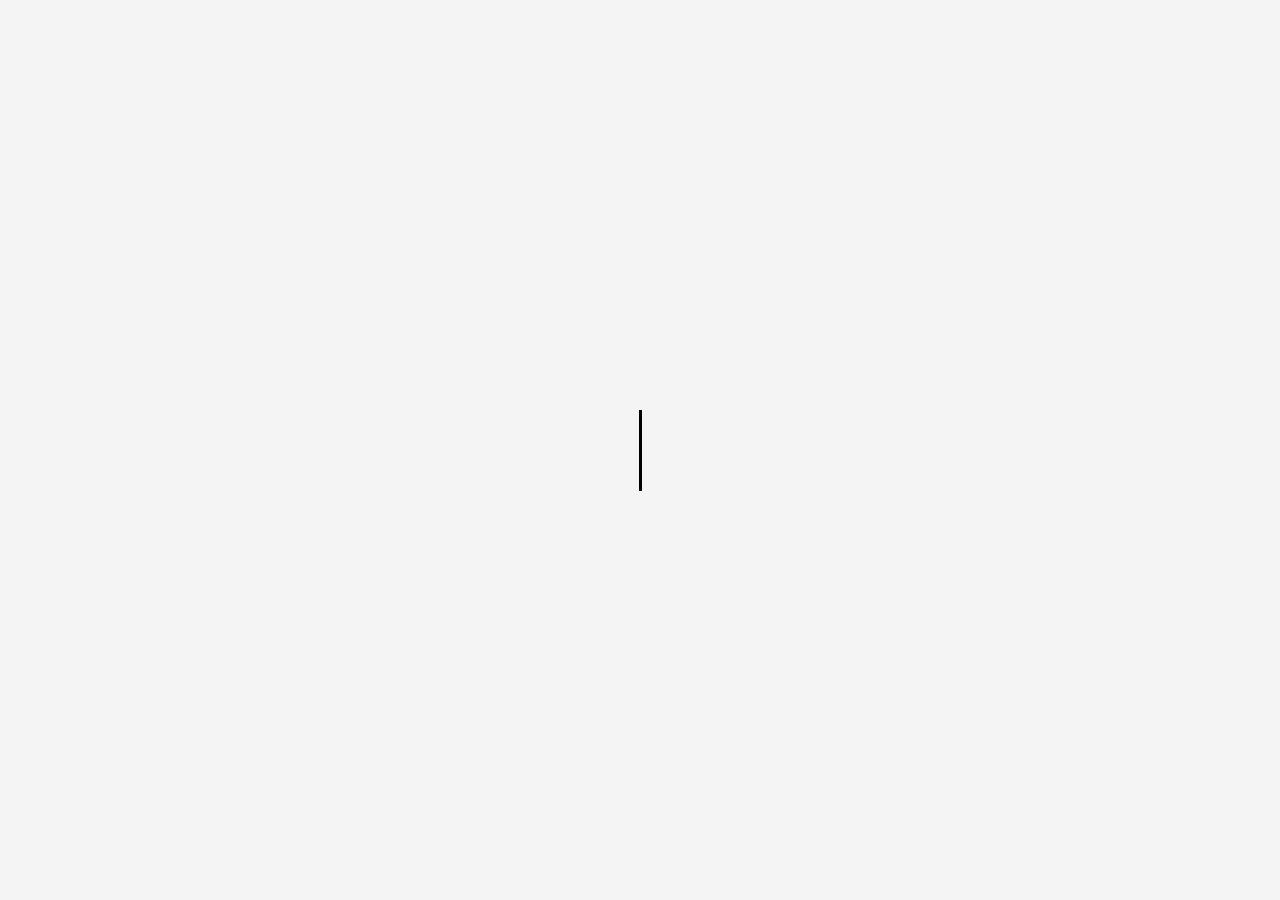
==== index.html @ 8138d73c "work in progress" ====
<!DOCTYPE html>
<html lang="en">
<head>
  <meta charset="UTF-8">
  <meta name="viewport" content="width=device-width, initial-scale=1.0">
  <title>Bhagya Che - Personal Blog</title>
  <link rel="stylesheet" href="styles.css">
</head>
<body>
  <div class="container">
    <div class="typewriter line1">Bhagya Che</div>
    <div class="typewriter line2">PhD Student at McGill</div>
    <div class="typewriter line3">This is my personal blog coming soon</div>
  </div>
</body>
</html>
---- styles.css ----
body {
    font-family: 'Courier New', monospace;
    background-color: #f4f4f4;
    display: flex;
    justify-content: center;
    align-items: center;
    height: 100vh;
    margin: 0;
  }
  
  .container {
    text-align: center;
  }
  
  .typewriter {
    font-size: 24px;
    font-weight: bold;
    border-right: 3px solid black;
    white-space: nowrap;
    overflow: hidden;
  }
  
  /* Blink animation for the cursor */
  @keyframes blink {
    50% { border-color: transparent; }
  }
  
  /* Typewriter animations for each line */
  @keyframes typing1 {
    from { width: 0; }
    to { width: 10ch; }
  }
  
  @keyframes typing2 {
    from { width: 10; }
    to { width: 21ch; }
  }
  
  @keyframes typing3 {
    from { width: 21; }
    to { width: 36ch; }
  }
  
  .line1 {
    width: 0;
    /* Adjust delay and steps based on the text length */
    animation: typing1 2s steps(10) 1s forwards, blink 0.75s step-end infinite;
  }
  
  .line2 {
    width: 0;
    animation: typing2 2s steps(21) 3s forwards, blink 0.75s step-end infinite;
  }
  
  .line3 {
    width: 0;
    animation: typing3 2s steps(36) 5s forwards, blink 0.75s step-end infinite;
  }
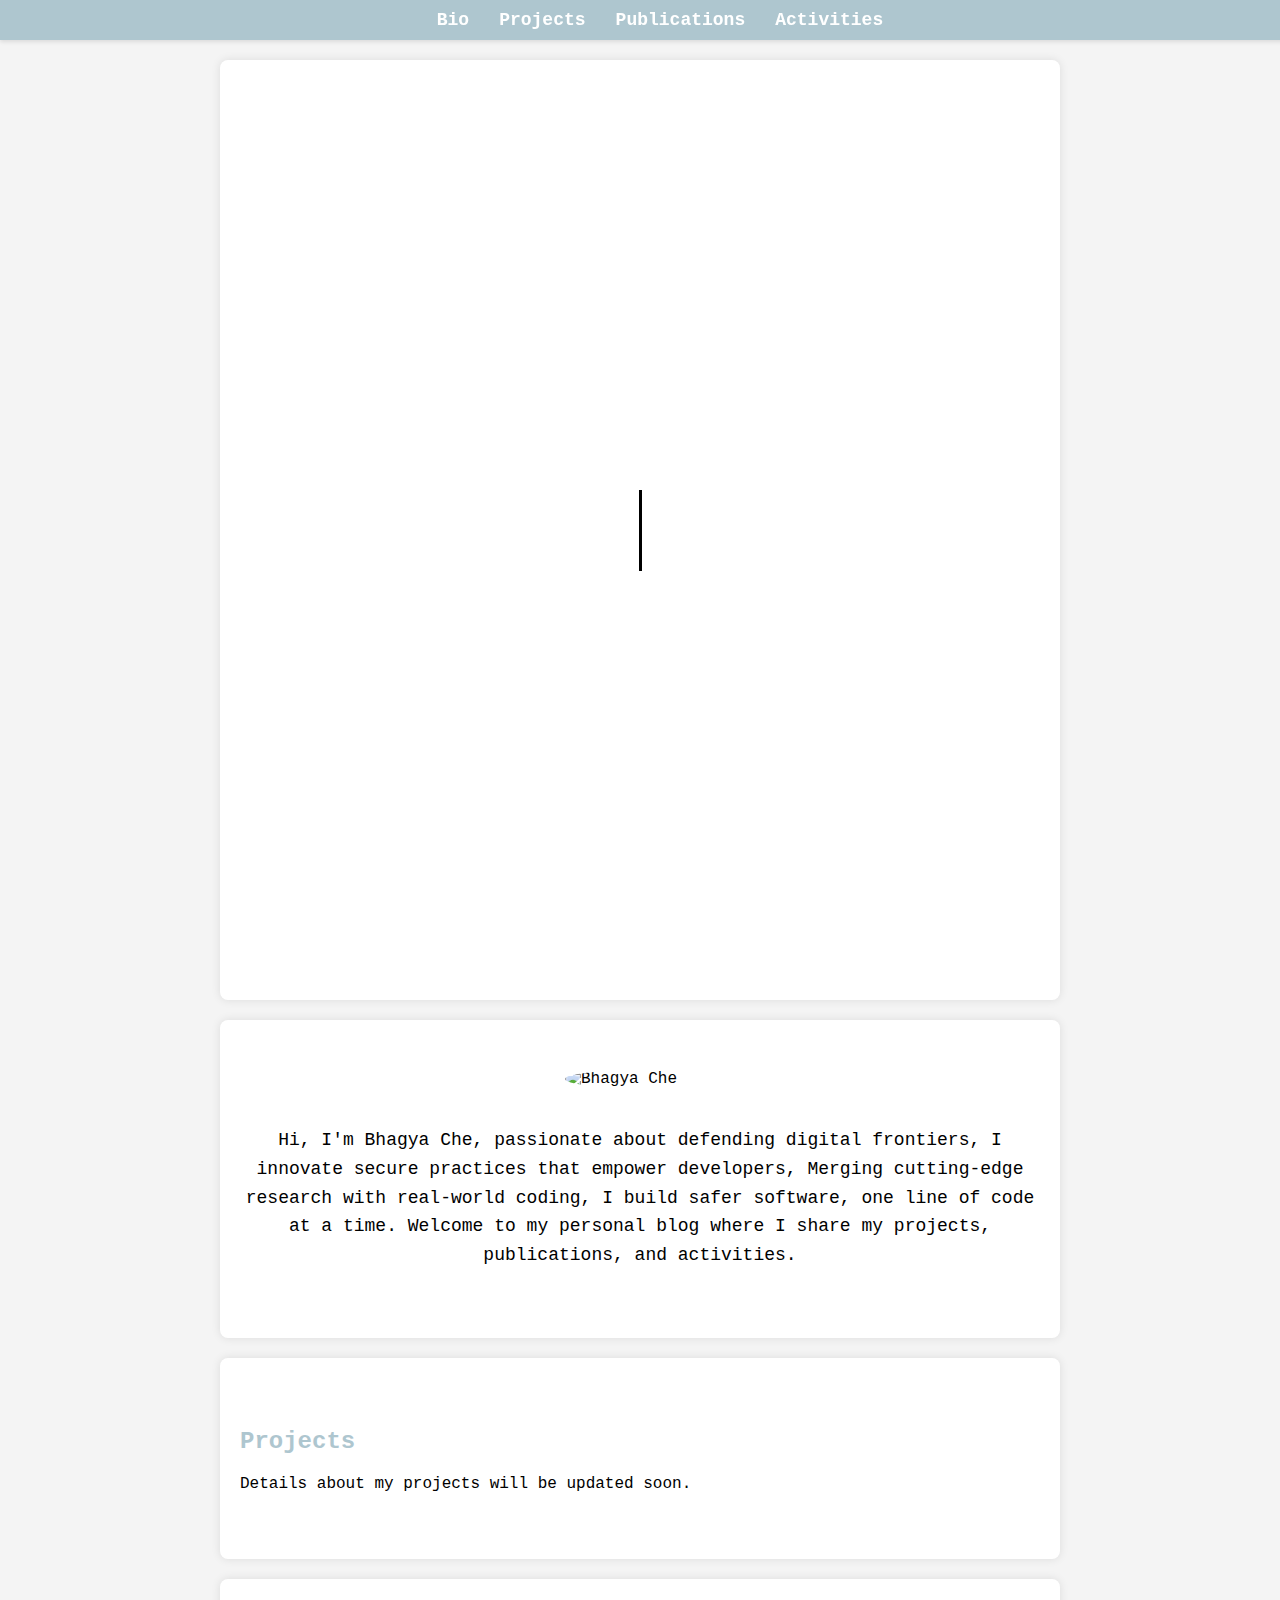
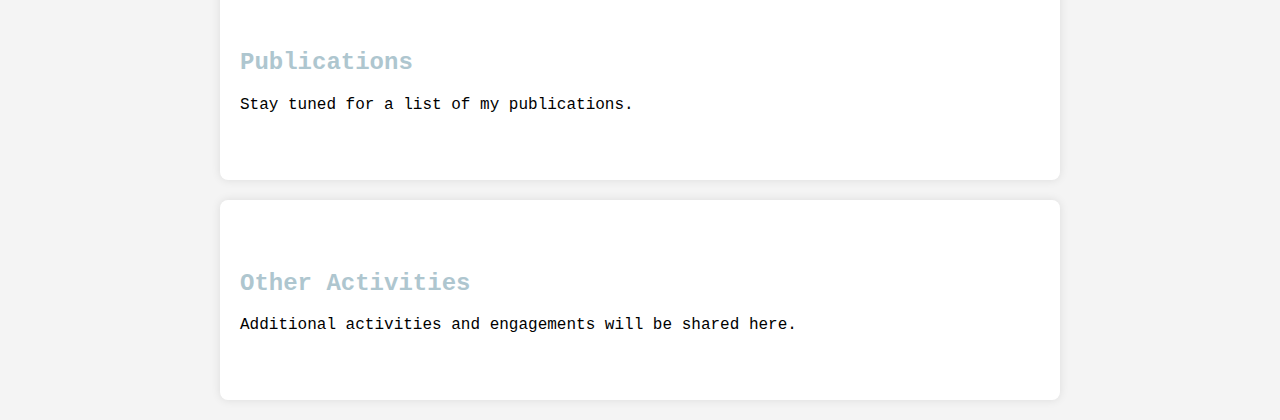
==== commit 42419ca4: "modified" ====
--- a/index.html
+++ b/index.html
@@ -7,10 +7,67 @@
   <link rel="stylesheet" href="styles.css">
 </head>
 <body>
-  <div class="container">
-    <div class="typewriter line1">Bhagya Che</div>
-    <div class="typewriter line2">PhD Student at McGill</div>
-    <div class="typewriter line3">This is my personal blog coming soon</div>
-  </div>
+  <!-- Header with navigation -->
+  <header>
+    <nav>
+      <ul>
+        <li><a href="#bio">Bio</a></li>
+        <li><a href="#projects">Projects</a></li>
+        <li><a href="#publications">Publications</a></li>
+        <li><a href="#activities">Activities</a></li>
+      </ul>
+    </nav>
+  </header>
+
+  <!-- Intro Section with Typewriter Animation -->
+  <section id="intro">
+    <div class="container">
+      <div class="typewriter line1">Bhagya Che</div>
+      <div class="typewriter line2">PhD Student at McGill</div>
+      <div class="typewriter line3">This is my personal blog coming soon</div>
+    </div>
+  </section>
+
+  <!-- Bio Section: Image and Bio -->
+  <section id="bio">
+    <div class="bio-container">
+      <img src="path_to_image.jpg" alt="Bhagya Che" class="bio-image">
+      <p class="bio-text">
+        Hi, I'm Bhagya Che, passionate about defending digital frontiers,
+        I innovate secure practices that empower developers,
+        Merging cutting-edge research with real-world coding,
+        I build safer software, one line of code at a time.
+        Welcome to my personal blog where I share my projects, publications, and activities.
+      </p>
+    </div>
+  </section>
+
+  <!-- Projects Section -->
+  <section id="projects">
+    <h2>Projects</h2>
+    <p>Details about my projects will be updated soon.</p>
+  </section>
+
+  <!-- Publications Section -->
+  <section id="publications">
+    <h2>Publications</h2>
+    <p>Stay tuned for a list of my publications.</p>
+  </section>
+
+  <!-- Other Activities Section -->
+  <section id="activities">
+    <h2>Other Activities</h2>
+    <p>Additional activities and engagements will be shared here.</p>
+  </section>
+
+  <!-- Auto-scroll script: scrolls to the bio section after the typewriter animations complete -->
+  <script>
+    window.addEventListener('load', function() {
+      // Adjust delay as needed so that typewriter animations complete before scrolling.
+      setTimeout(function() {
+        document.getElementById('bio').scrollIntoView({behavior: "smooth"});
+      }, 7000);
+    });
+  </script>
 </body>
 </html>
--- a/styles.css
+++ b/styles.css
@@ -1,59 +1,131 @@
+/* General Styles */
 body {
-    font-family: 'Courier New', monospace;
-    background-color: #f4f4f4;
-    display: flex;
-    justify-content: center;
-    align-items: center;
-    height: 100vh;
-    margin: 0;
-  }
-  
-  .container {
-    text-align: center;
-  }
-  
-  .typewriter {
-    font-size: 24px;
-    font-weight: bold;
-    border-right: 3px solid black;
-    white-space: nowrap;
-    overflow: hidden;
-  }
-  
-  /* Blink animation for the cursor */
-  @keyframes blink {
-    50% { border-color: transparent; }
-  }
-  
-  /* Typewriter animations for each line */
-  @keyframes typing1 {
-    from { width: 0; }
-    to { width: 10ch; }
-  }
-  
-  @keyframes typing2 {
-    from { width: 10; }
-    to { width: 21ch; }
-  }
-  
-  @keyframes typing3 {
-    from { width: 21; }
-    to { width: 36ch; }
-  }
-  
-  .line1 {
-    width: 0;
-    /* Adjust delay and steps based on the text length */
-    animation: typing1 2s steps(10) 1s forwards, blink 0.75s step-end infinite;
-  }
-  
-  .line2 {
-    width: 0;
-    animation: typing2 2s steps(21) 3s forwards, blink 0.75s step-end infinite;
-  }
-  
-  .line3 {
-    width: 0;
-    animation: typing3 2s steps(36) 5s forwards, blink 0.75s step-end infinite;
-  }
-  +  font-family: 'Courier New', monospace;
+  background-color: #f4f4f4;
+  margin: 0;
+}
+
+/* Header with Navigation */
+header {
+  background-color: #AEC6CF; /* Pastel blue shade */
+  padding: 10px 20px;
+  position: fixed;
+  top: 0;
+  width: 100%;
+  z-index: 1000;
+  box-shadow: 0 2px 4px rgba(0,0,0,0.1);
+}
+
+header nav ul {
+  list-style-type: none;
+  margin: 0;
+  padding: 0;
+  display: flex;
+  justify-content: center;
+}
+
+header nav ul li {
+  margin: 0 15px;
+}
+
+header nav ul li a {
+  color: #fff;
+  text-decoration: none;
+  font-weight: bold;
+  font-size: 18px;
+}
+
+header nav ul li a:hover {
+  text-decoration: underline;
+}
+
+/* Intro Section: Adjusted for fixed header */
+#intro {
+  margin-top: 60px; /* Adjust based on header height */
+  display: flex;
+  justify-content: center;
+  align-items: center;
+  height: calc(100vh - 60px);
+}
+
+/* Container for typewriter animation */
+.container {
+  text-align: center;
+}
+
+/* Typewriter effect styles */
+.typewriter {
+  font-size: 24px;
+  font-weight: bold;
+  border-right: 3px solid black;
+  white-space: nowrap;
+  overflow: hidden;
+}
+
+@keyframes blink {
+  50% { border-color: transparent; }
+}
+
+@keyframes typing1 {
+  from { width: 0; }
+  to { width: 10ch; }
+}
+
+@keyframes typing2 {
+  from { width: 0; }
+  to { width: 21ch; }
+}
+
+@keyframes typing3 {
+  from { width: 0; }
+  to { width: 36ch; }
+}
+
+.line1 {
+  width: 0;
+  animation: typing1 2s steps(10) 1s forwards, blink 0.75s step-end infinite;
+}
+
+.line2 {
+  width: 0;
+  animation: typing2 2s steps(21) 3s forwards, blink 0.75s step-end infinite;
+}
+
+.line3 {
+  width: 0;
+  animation: typing3 2s steps(36) 5s forwards, blink 0.75s step-end infinite;
+}
+
+/* Styles for additional sections */
+section {
+  padding: 50px 20px;
+  margin: 20px auto;
+  max-width: 800px;
+  background-color: #fff;
+  border-radius: 8px;
+  box-shadow: 0 0 10px rgba(0, 0, 0, 0.1);
+}
+
+/* Section Titles in Pastel Blue */
+section h2 {
+  color: #AEC6CF;
+}
+
+/* Bio Section Styling */
+#bio .bio-container {
+  display: flex;
+  flex-direction: column;
+  align-items: center;
+}
+
+.bio-image {
+  width: 150px;
+  border-radius: 50%;
+  margin-bottom: 20px;
+}
+
+.bio-text {
+  font-size: 18px;
+  line-height: 1.6;
+  text-align: center;
+}
